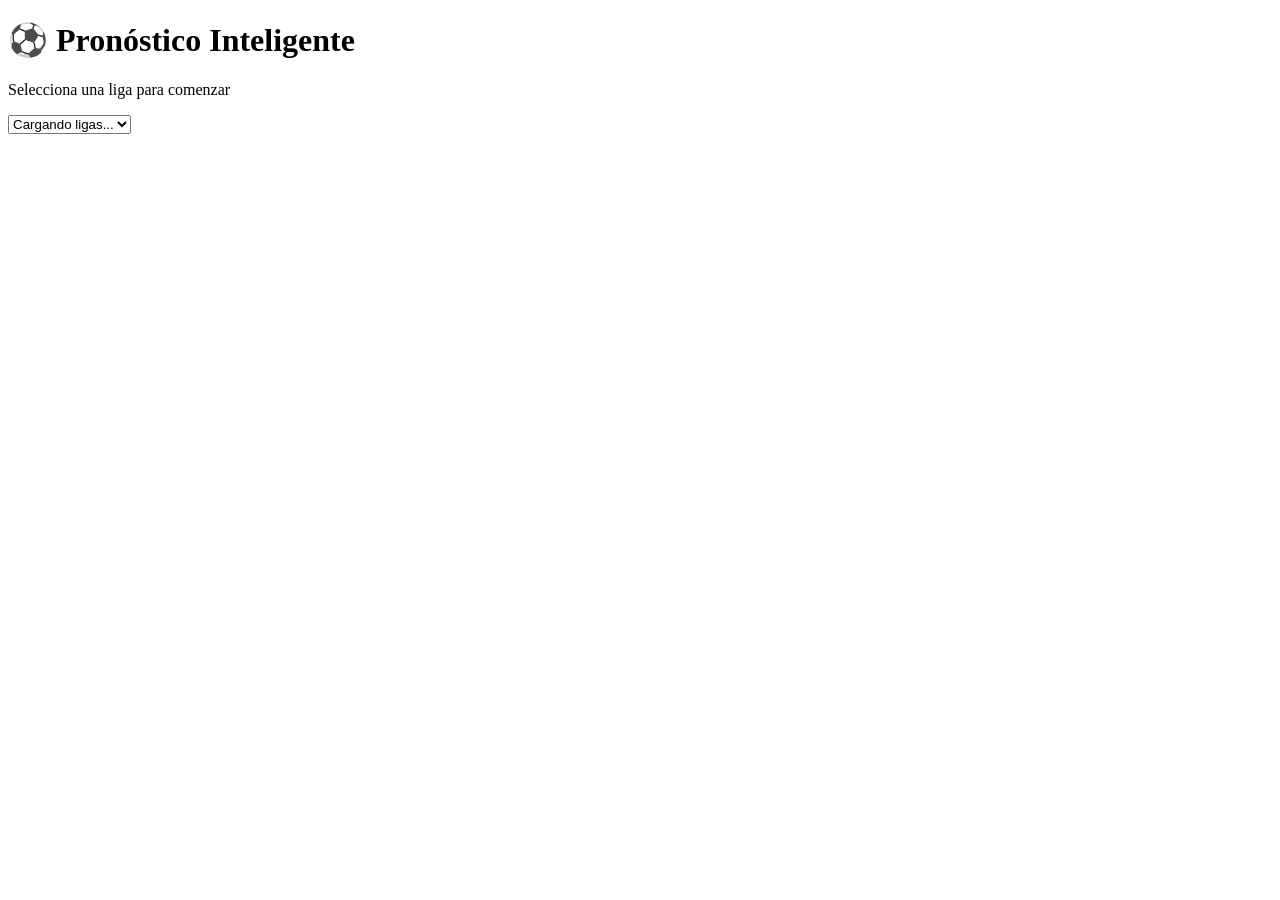
==== frontend/index.html @ 974a5517 "Primer commit" ====
<!DOCTYPE html>
<html lang="es">

<head>
    <meta charset="UTF-8">
    <meta name="viewport" content="width=device-width, initial-scale=1.0">
    <title>Predicción de Fútbol - Inteligencia Avanzada</title>
    <link rel="stylesheet" href="/static/styles.css">
    <link
        href="https://fonts.googleapis.com/css2?family=Inter:wght@400;600;700&family=Outfit:wght@400;600;800&display=swap"
        rel="stylesheet">
</head>

<body>
    <div class="bg-decoration">
        <div class="blob blob-1"></div>
        <div class="blob blob-2"></div>
    </div>
    <div class="container main-layout">
        <header>
            <h1>⚽ Pronóstico Inteligente</h1>
            <p id="app-subtitle">Selecciona una liga para comenzar</p>
        </header>

        <section class="league-picker-section">
            <div class="league-selection">
                <select id="league" onchange="loadMatches()">
                    <option value="" disabled selected>Cargando ligas...</option>
                </select>
            </div>
        </section>

        <!-- Match Grid Section -->
        <section id="matches-section" style="display: none;">
            <div class="section-header">
                <div class="league-info">
                    <img id="league-flag" src="" alt="" class="flag-icon" style="display: none;">
                    <h2 id="current-league-name">Nombre de la Liga</h2>
                </div>
                <div id="matchday-badge" class="matchday-badge">Jornada 0</div>
            </div>
            <div id="match-grid" class="match-grid">
                <!-- Se llenará dinámicamente -->
            </div>
        </section>

        <!-- Loading State -->
        <div id="grid-loader" class="loader-container" style="display: none;">
            <div class="spinner"></div>
            <p>Calculando probabilidades de la jornada...</p>
        </div>
    </div>

    <!-- Modal for Detailed Prediction -->
    <div id="prediction-modal" class="modal-overlay" style="display: none;">
        <div class="modal-content">
            <button class="close-modal" onclick="closeModal()">×</button>
            <div id="modal-body" class="modal-body-scroll">
                <!-- El contenido de result se moverá aquí -->
                <div id="result" class="result-area"></div>
            </div>
        </div>
    </div>
    <div id="toast-container" class="toast-container"></div>
    <script src="/static/app.js"></script>
</body>

</html>
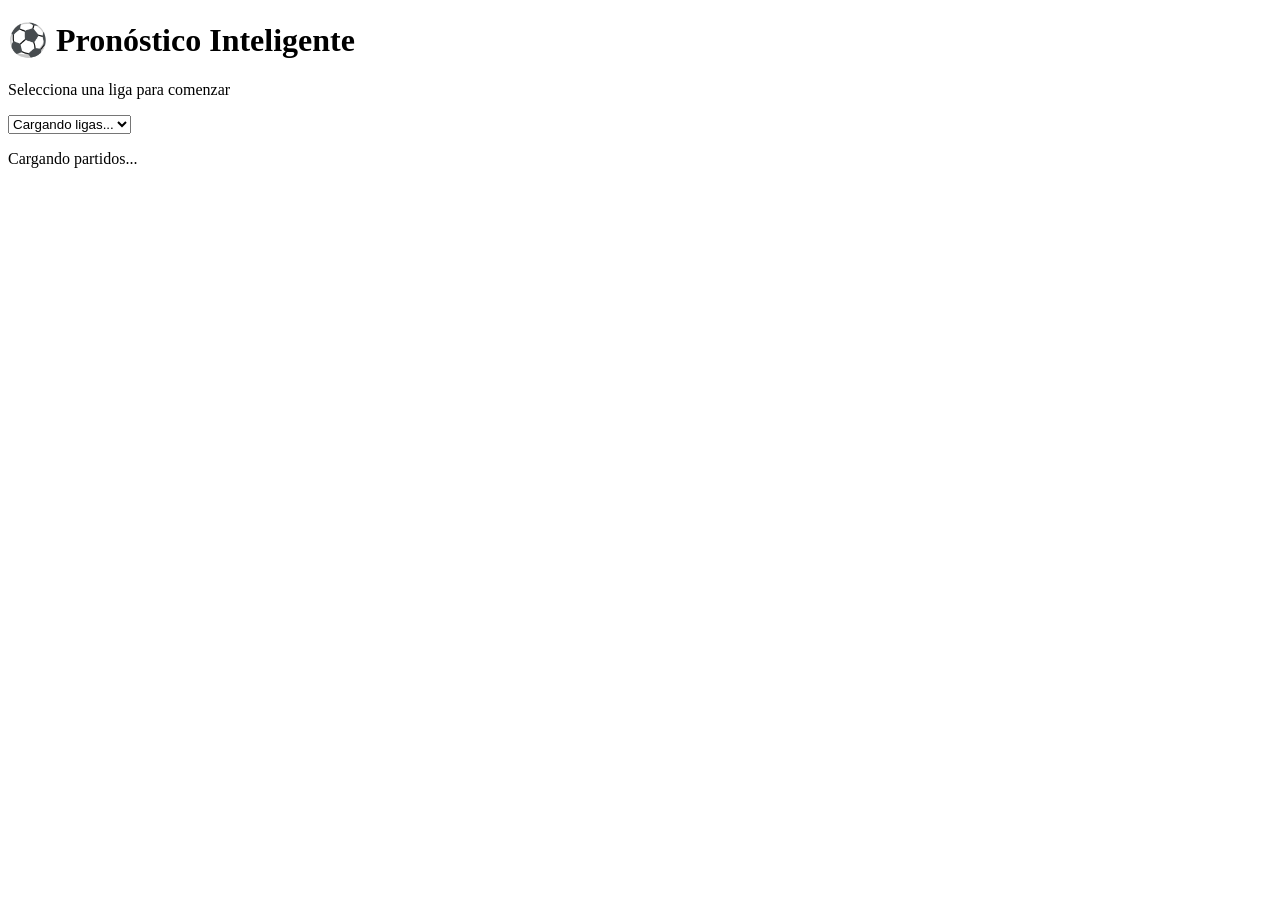
==== commit 2172042f: "actualizacion de bugs" ====
--- a/frontend/index.html
+++ b/frontend/index.html
@@ -1,16 +1,13 @@
 <!DOCTYPE html>
 <html lang="es">
-
 <head>
     <meta charset="UTF-8">
     <meta name="viewport" content="width=device-width, initial-scale=1.0">
-    <title>Predicción de Fútbol - Inteligencia Avanzada</title>
-    <link rel="stylesheet" href="/static/styles.css">
-    <link
-        href="https://fonts.googleapis.com/css2?family=Inter:wght@400;600;700&family=Outfit:wght@400;600;800&display=swap"
-        rel="stylesheet">
+    <title>Zkore - Predicciones de Fútbol con IA</title>
+    <meta name="description" content="Dashboard avanzado de predicciones de fútbol utilizando Inteligencia Artificial (XGBoost) y modelos Poisson. Análisis de probabilidades, xG y mercados en tiempo real.">
+    <link rel="stylesheet" href="/static/styles.css?v=2">
+    <link href="https://fonts.googleapis.com/css2?family=Inter:wght@400;600;700&family=Outfit:wght@400;600;800&display=swap" rel="stylesheet">
 </head>
-
 <body>
     <div class="bg-decoration">
         <div class="blob blob-1"></div>
@@ -24,13 +21,33 @@
 
         <section class="league-picker-section">
             <div class="league-selection">
-                <select id="league" onchange="loadMatches()">
+                <select id="league" onchange="onLeagueChange()">
                     <option value="" disabled selected>Cargando ligas...</option>
                 </select>
             </div>
         </section>
 
-        <!-- Match Grid Section -->
+        <div id="zkore-prediction-history" class="history-section" style="display: none;">
+            <div class="history-card" onclick="toggleHistoryDetails()">
+                <div class="history-content">
+                    <div class="chart-container">
+                        <svg viewBox="0 0 36 36" class="circular-chart">
+                            <path class="circle-bg" d="M18 2.0845 a 15.9155 15.9155 0 0 1 0 31.831 a 15.9155 15.9155 0 0 1 0 -31.831" />
+                            <path id="history-chart-hit" class="circle hit" stroke-dasharray="0, 100" d="M18 2.0845 a 15.9155 15.9155 0 0 1 0 31.831 a 15.9155 15.9155 0 0 1 0 -31.831" />
+                            <path id="history-chart-miss" class="circle miss" stroke-dasharray="0, 100" d="M18 2.0845 a 15.9155 15.9155 0 0 1 0 31.831 a 15.9155 15.9155 0 0 1 0 -31.831" />
+                            <text x="18" y="20.35" class="percentage" id="history-accuracy">0%</text>
+                        </svg>
+                    </div>
+                    <div class="history-info">
+                        <h3>Historial de Aciertos</h3>
+                        <p id="history-summary">Analizando últimos resultados...</p>
+                        <span class="click-info">Haz clic para ver detalles</span>
+                    </div>
+                </div>
+                <div id="history-details" class="history-details-list" style="display: none;"></div>
+            </div>
+        </div>
+
         <section id="matches-section" style="display: none;">
             <div class="section-header">
                 <div class="league-info">
@@ -39,30 +56,25 @@
                 </div>
                 <div id="matchday-badge" class="matchday-badge">Jornada 0</div>
             </div>
-            <div id="match-grid" class="match-grid">
-                <!-- Se llenará dinámicamente -->
-            </div>
+            <div id="match-grid" class="match-grid"></div>
         </section>
 
-        <!-- Loading State -->
-        <div id="grid-loader" class="loader-container" style="display: none;">
-            <div class="spinner"></div>
-            <p>Calculando probabilidades de la jornada...</p>
         </div>
     </div>
 
-    <!-- Modal for Detailed Prediction -->
     <div id="prediction-modal" class="modal-overlay" style="display: none;">
         <div class="modal-content">
             <button class="close-modal" onclick="closeModal()">×</button>
             <div id="modal-body" class="modal-body-scroll">
-                <!-- El contenido de result se moverá aquí -->
                 <div id="result" class="result-area"></div>
             </div>
         </div>
     </div>
+    <div id="grid-loader" class="loader-container loader-hidden">
+        <div class="spinner"></div>
+        <p>Cargando partidos...</p>
+    </div>
     <div id="toast-container" class="toast-container"></div>
-    <script src="/static/app.js"></script>
+    <script src="/static/app.js?v=2"></script>
 </body>
-
 </html>
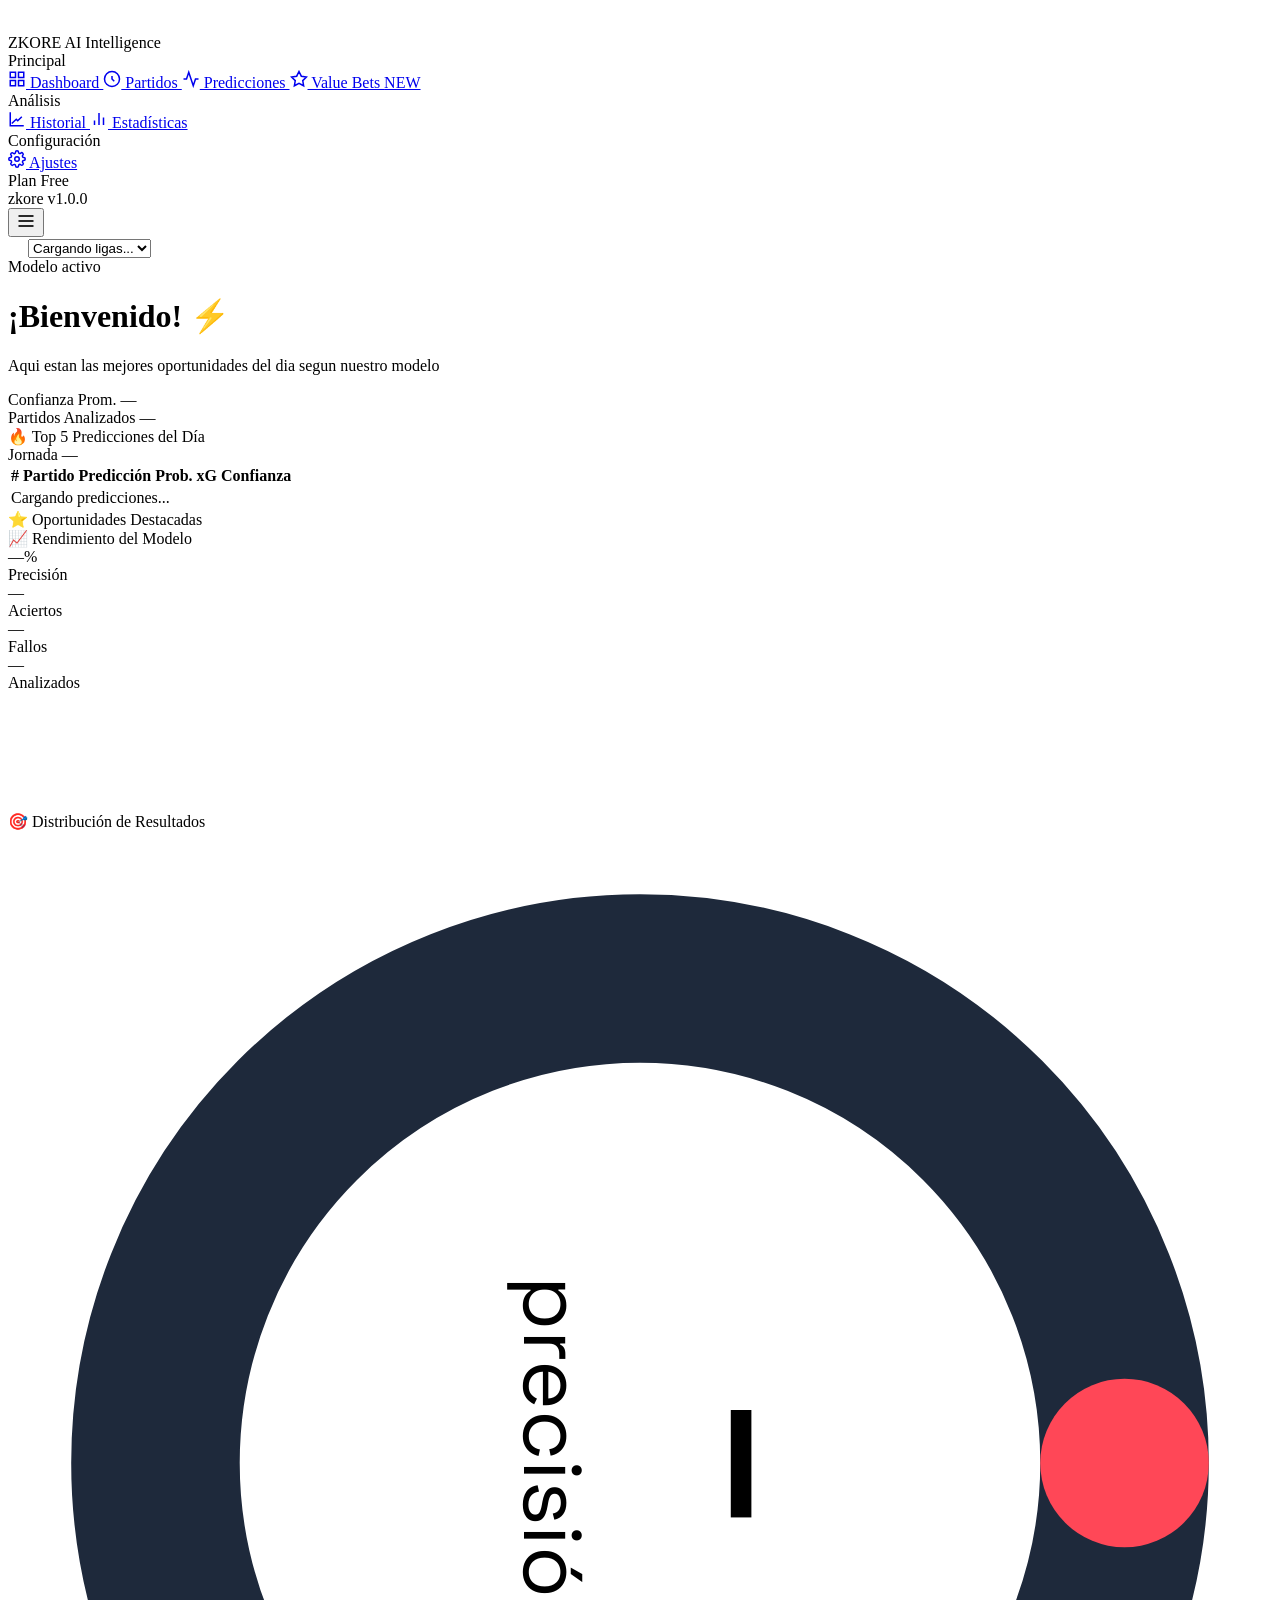
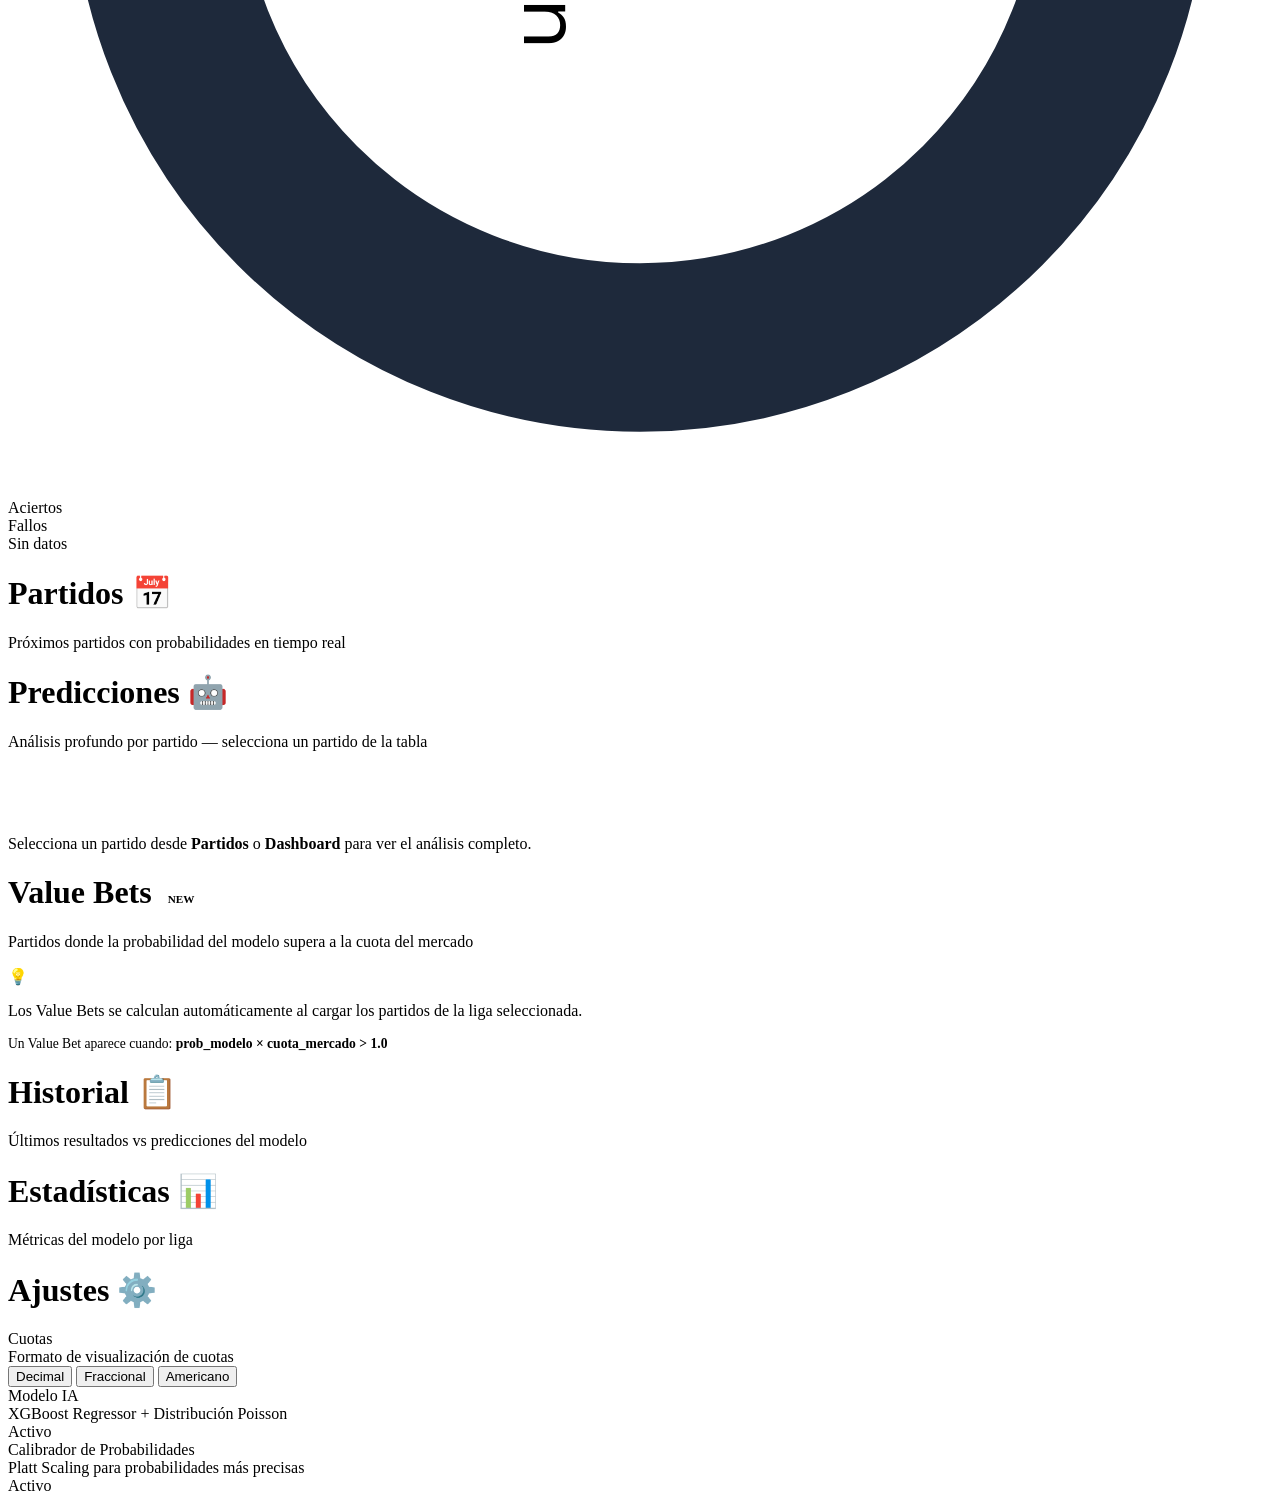
==== commit 5e67983e: "Zkore v3.0 Se cambia front, se implementa base de datos en supabase, se implemeta almacenamiento de " ====
--- a/frontend/index.html
+++ b/frontend/index.html
@@ -1,80 +1,419 @@
 <!DOCTYPE html>
 <html lang="es">
+
 <head>
     <meta charset="UTF-8">
     <meta name="viewport" content="width=device-width, initial-scale=1.0">
-    <title>Zkore - Predicciones de Fútbol con IA</title>
-    <meta name="description" content="Dashboard avanzado de predicciones de fútbol utilizando Inteligencia Artificial (XGBoost) y modelos Poisson. Análisis de probabilidades, xG y mercados en tiempo real.">
-    <link rel="stylesheet" href="/static/styles.css?v=2">
-    <link href="https://fonts.googleapis.com/css2?family=Inter:wght@400;600;700&family=Outfit:wght@400;600;800&display=swap" rel="stylesheet">
+    <title>Zkore — AI Football Intelligence</title>
+    <meta name="description"
+        content="Dashboard de predicciones de fútbol con IA. Value Bets, xG, probabilidades Poisson y mercados en tiempo real.">
+    <link rel="preconnect" href="https://fonts.googleapis.com">
+    <link rel="preconnect" href="https://fonts.gstatic.com" crossorigin>
+    <link
+        href="https://fonts.googleapis.com/css2?family=Space+Grotesk:wght@300;400;500;600;700&family=JetBrains+Mono:wght@400;500;700&display=swap"
+        rel="stylesheet">
+    <link rel="stylesheet" href="/static/styles.css">
 </head>
+
 <body>
-    <div class="bg-decoration">
-        <div class="blob blob-1"></div>
-        <div class="blob blob-2"></div>
+
+    <!-- ═══════════════ SIDEBAR ═══════════════ -->
+    <aside class="sidebar" id="sidebar">
+        <div class="sidebar-brand">
+            <div class="brand-icon">
+                <svg width="22" height="22" viewBox="0 0 24 24" fill="none">
+                    <path d="M12 2L2 7l10 5 10-5-10-5zM2 17l10 5 10-5M2 12l10 5 10-5" stroke="var(--accent)"
+                        stroke-width="2" stroke-linecap="round" stroke-linejoin="round" />
+                </svg>
+            </div>
+            <div class="brand-text">
+                <span class="brand-name">ZKORE</span>
+                <span class="brand-sub">AI Intelligence</span>
+            </div>
+        </div>
+
+        <nav class="sidebar-nav">
+            <div class="nav-section-label">Principal</div>
+            <a href="#" class="nav-item active" data-view="dashboard" onclick="switchView('dashboard', this)">
+                <svg width="18" height="18" viewBox="0 0 24 24" fill="none" stroke="currentColor" stroke-width="2">
+                    <rect x="3" y="3" width="7" height="7" />
+                    <rect x="14" y="3" width="7" height="7" />
+                    <rect x="3" y="14" width="7" height="7" />
+                    <rect x="14" y="14" width="7" height="7" />
+                </svg>
+                Dashboard
+            </a>
+            <a href="#" class="nav-item" data-view="partidos" onclick="switchView('partidos', this)">
+                <svg width="18" height="18" viewBox="0 0 24 24" fill="none" stroke="currentColor" stroke-width="2">
+                    <circle cx="12" cy="12" r="10" />
+                    <path d="M12 8v4l3 3" />
+                </svg>
+                Partidos
+            </a>
+            <a href="#" class="nav-item" data-view="predicciones" onclick="switchView('predicciones', this)">
+                <svg width="18" height="18" viewBox="0 0 24 24" fill="none" stroke="currentColor" stroke-width="2">
+                    <path d="M22 12h-4l-3 9L9 3l-3 9H2" />
+                </svg>
+                Predicciones
+            </a>
+            <a href="#" class="nav-item" data-view="valuebets" onclick="switchView('valuebets', this)">
+                <svg width="18" height="18" viewBox="0 0 24 24" fill="none" stroke="currentColor" stroke-width="2">
+                    <polygon
+                        points="12 2 15.09 8.26 22 9.27 17 14.14 18.18 21.02 12 17.77 5.82 21.02 7 14.14 2 9.27 8.91 8.26 12 2" />
+                </svg>
+                Value Bets
+                <span class="nav-badge">NEW</span>
+            </a>
+
+            <div class="nav-section-label">Análisis</div>
+            <a href="#" class="nav-item" data-view="historial" onclick="switchView('historial', this)">
+                <svg width="18" height="18" viewBox="0 0 24 24" fill="none" stroke="currentColor" stroke-width="2">
+                    <path d="M3 3v18h18" />
+                    <path d="M18.4 9l-5.4 5.4-2-2L5 18" />
+                </svg>
+                Historial
+            </a>
+            <a href="#" class="nav-item" data-view="estadisticas" onclick="switchView('estadisticas', this)">
+                <svg width="18" height="18" viewBox="0 0 24 24" fill="none" stroke="currentColor" stroke-width="2">
+                    <line x1="18" y1="20" x2="18" y2="10" />
+                    <line x1="12" y1="20" x2="12" y2="4" />
+                    <line x1="6" y1="20" x2="6" y2="14" />
+                </svg>
+                Estadísticas
+            </a>
+
+            <div class="nav-section-label">Configuración</div>
+            <a href="#" class="nav-item" data-view="ajustes" onclick="switchView('ajustes', this)">
+                <svg width="18" height="18" viewBox="0 0 24 24" fill="none" stroke="currentColor" stroke-width="2">
+                    <circle cx="12" cy="12" r="3" />
+                    <path
+                        d="M19.4 15a1.65 1.65 0 0 0 .33 1.82l.06.06a2 2 0 0 1-2.83 2.83l-.06-.06a1.65 1.65 0 0 0-1.82-.33 1.65 1.65 0 0 0-1 1.51V21a2 2 0 0 1-4 0v-.09A1.65 1.65 0 0 0 9 19.4a1.65 1.65 0 0 0-1.82.33l-.06.06a2 2 0 0 1-2.83-2.83l.06-.06A1.65 1.65 0 0 0 4.68 15a1.65 1.65 0 0 0-1.51-1H3a2 2 0 0 1 0-4h.09A1.65 1.65 0 0 0 4.6 9a1.65 1.65 0 0 0-.33-1.82l-.06-.06a2 2 0 0 1 2.83-2.83l.06.06A1.65 1.65 0 0 0 9 4.68a1.65 1.65 0 0 0 1-1.51V3a2 2 0 0 1 4 0v.09a1.65 1.65 0 0 0 1 1.51 1.65 1.65 0 0 0 1.82-.33l.06-.06a2 2 0 0 1 2.83 2.83l-.06.06A1.65 1.65 0 0 0 19.4 9a1.65 1.65 0 0 0 1.51 1H21a2 2 0 0 1 0 4h-.09a1.65 1.65 0 0 0-1.51 1z" />
+                </svg>
+                Ajustes
+            </a>
+        </nav>
+
+        <div class="sidebar-footer">
+            <div class="plan-badge">
+                <div class="plan-dot"></div>
+                <div>
+                    <div class="plan-name">Plan Free</div>
+                    <div class="plan-sub">zkore v1.0.0</div>
+                </div>
+            </div>
+        </div>
+    </aside>
+
+    <!-- ═══════════════ MAIN CONTENT ═══════════════ -->
+    <main class="main-content" id="mainContent">
+
+        <!-- TOP BAR -->
+        <header class="topbar">
+            <div class="topbar-left">
+                <button class="sidebar-toggle" onclick="toggleSidebar()">
+                    <svg width="20" height="20" viewBox="0 0 24 24" fill="none" stroke="currentColor" stroke-width="2">
+                        <line x1="3" y1="12" x2="21" y2="12" />
+                        <line x1="3" y1="6" x2="21" y2="6" />
+                        <line x1="3" y1="18" x2="21" y2="18" />
+                    </svg>
+                </button>
+                <div class="league-selector-wrap">
+                    <svg width="16" height="16" viewBox="0 0 24 24" fill="none" stroke="var(--text-muted)"
+                        stroke-width="2">
+                        <path d="M21 10c0 7-9 13-9 13s-9-6-9-13a9 9 0 0 1 18 0z" />
+                        <circle cx="12" cy="10" r="3" />
+                    </svg>
+                    <select id="leagueSelect" class="league-select" onchange="onLeagueChange()">
+                        <option value="" disabled selected>Cargando ligas...</option>
+                    </select>
+                </div>
+            </div>
+            <div class="topbar-right">
+                <div class="topbar-date" id="topbarDate"></div>
+                <div class="topbar-model-status" id="modelStatus">
+                    <span class="status-dot status-ok"></span>
+                    <span>Modelo activo</span>
+                </div>
+            </div>
+        </header>
+
+        <!-- ─── VIEW: DASHBOARD ─── -->
+        <div class="view active" id="view-dashboard">
+
+            <div class="page-header">
+                <div>
+                    <h1 class="page-title">¡Bienvenido! <span class="page-title-accent">⚡</span></h1>
+                    <p class="page-sub">Aqui estan las mejores oportunidades del dia segun nuestro modelo</p>
+                </div>
+                <div class="header-kpis" id="headerKpis">
+                    <div class="kpi-chip">
+                        <span class="kpi-label">Confianza Prom.</span>
+                        <span class="kpi-value" id="kpiConfidence">—</span>
+                    </div>
+                    <div class="kpi-chip kpi-accent">
+                        <span class="kpi-label">Partidos Analizados</span>
+                        <span class="kpi-value" id="kpiMatches">—</span>
+                    </div>
+                </div>
+            </div>
+
+            <!-- Stat cards row -->
+            <div class="stat-cards" id="statCards">
+                <div class="stat-card skeleton-card">
+                    <div class="skeleton-line w60"></div>
+                    <div class="skeleton-line w40 mt8"></div>
+                </div>
+                <div class="stat-card skeleton-card">
+                    <div class="skeleton-line w60"></div>
+                    <div class="skeleton-line w40 mt8"></div>
+                </div>
+                <div class="stat-card skeleton-card">
+                    <div class="skeleton-line w60"></div>
+                    <div class="skeleton-line w40 mt8"></div>
+                </div>
+                <div class="stat-card skeleton-card">
+                    <div class="skeleton-line w60"></div>
+                    <div class="skeleton-line w40 mt8"></div>
+                </div>
+            </div>
+
+            <!-- Main grid: Value Bets table + Highlights -->
+            <div class="dashboard-grid">
+                <div class="panel panel-wide">
+                    <div class="panel-header">
+                        <div class="panel-title">
+                            <span class="panel-icon">🔥</span>
+                            Top 5 Predicciones del Día
+                        </div>
+                        <div class="panel-header-right">
+                            <span class="matchday-tag" id="matchdayTag">Jornada —</span>
+                        </div>
+                    </div>
+                    <div class="predictions-table-wrap">
+                        <table class="predictions-table" id="predictionsTable">
+                            <thead>
+                                <tr>
+                                    <th>#</th>
+                                    <th>Partido</th>
+                                    <th>Predicción</th>
+                                    <th>Prob.</th>
+                                    <th>xG</th>
+                                    <th>Confianza</th>
+                                    <th></th>
+                                </tr>
+                            </thead>
+                            <tbody id="predictionsBody">
+                                <tr>
+                                    <td colspan="6" class="table-loading">
+                                        <div class="table-spinner"></div> Cargando predicciones...
+                                    </td>
+                                </tr>
+                            </tbody>
+                        </table>
+                    </div>
+                    <div class="panel-footer" id="trainingBannerDash" style="display:none">
+                        <div class="training-inline">
+                            <div class="training-dot-anim"></div>
+                            <span id="trainingMsg">Entrenando modelo IA...</span>
+                        </div>
+                    </div>
+                </div>
+
+                <div class="panel panel-highlights">
+                    <div class="panel-header">
+                        <div class="panel-title"><span class="panel-icon">⭐</span> Oportunidades Destacadas</div>
+                    </div>
+                    <div id="highlightsList">
+                        <div class="skeleton-highlight"></div>
+                        <div class="skeleton-highlight"></div>
+                        <div class="skeleton-highlight"></div>
+                    </div>
+                </div>
+            </div>
+
+            <!-- Bottom grid: history chart + league accuracy -->
+            <div class="bottom-grid">
+                <div class="panel panel-history">
+                    <div class="panel-header">
+                        <div class="panel-title"><span class="panel-icon">📈</span> Rendimiento del Modelo</div>
+                    </div>
+                    <div class="history-stats-row" id="historyStatsRow">
+                        <div class="hstat">
+                            <div class="hstat-value" id="hstatAccuracy">—%</div>
+                            <div class="hstat-label">Precisión</div>
+                        </div>
+                        <div class="hstat">
+                            <div class="hstat-value hstat-green" id="hstatHits">—</div>
+                            <div class="hstat-label">Aciertos</div>
+                        </div>
+                        <div class="hstat">
+                            <div class="hstat-value hstat-red" id="hstatMisses">—</div>
+                            <div class="hstat-label">Fallos</div>
+                        </div>
+                        <div class="hstat">
+                            <div class="hstat-value" id="hstatTotal">—</div>
+                            <div class="hstat-label">Analizados</div>
+                        </div>
+                    </div>
+                    <div class="history-bars" id="historyBars">
+                        <div class="skeleton-line w100 mt8" style="height:120px;border-radius:12px"></div>
+                    </div>
+                </div>
+
+                <div class="panel panel-donut">
+                    <div class="panel-header">
+                        <div class="panel-title"><span class="panel-icon">🎯</span> Distribución de Resultados</div>
+                    </div>
+                    <div class="donut-wrap">
+                        <svg viewBox="0 0 120 120" class="donut-svg" id="donutSvg">
+                            <circle cx="60" cy="60" r="46" fill="none" stroke="#1e293b" stroke-width="16" />
+                            <circle id="donutHits" cx="60" cy="60" r="46" fill="none" stroke="var(--accent)"
+                                stroke-width="16" stroke-dasharray="0 289" stroke-dashoffset="72" stroke-linecap="round"
+                                style="transition: stroke-dasharray 1.2s cubic-bezier(.4,0,.2,1)" />
+                            <circle id="donutMisses" cx="60" cy="60" r="46" fill="none" stroke="#ff4757"
+                                stroke-width="16" stroke-dasharray="0 289" stroke-linecap="round"
+                                style="transition: stroke-dasharray 1.2s cubic-bezier(.4,0,.2,1) 0.2s" />
+                            <!-- rotate text back 90deg to counteract the SVG rotation -->
+                            <g transform="rotate(90 60 60)">
+                                <text x="60" y="56" text-anchor="middle" fill="var(--text-primary)" font-size="17"
+                                    font-weight="700" font-family="JetBrains Mono" id="donutCenterVal">—</text>
+                                <text x="60" y="71" text-anchor="middle" fill="var(--text-muted)" font-size="8"
+                                    font-family="Space Grotesk">precisión</text>
+                            </g>
+                        </svg>
+                        <div class="donut-legend">
+                            <div class="legend-item"><span class="legend-dot"
+                                    style="background:var(--accent)"></span>Aciertos</div>
+                            <div class="legend-item"><span class="legend-dot" style="background:#ff4757"></span>Fallos
+                            </div>
+                            <div class="legend-item"><span class="legend-dot" style="background:#475569"></span>Sin
+                                datos</div>
+                        </div>
+                    </div>
+                </div>
+            </div>
+        </div>
+
+        <!-- ─── VIEW: PARTIDOS ─── -->
+        <div class="view" id="view-partidos">
+            <div class="page-header">
+                <div>
+                    <h1 class="page-title">Partidos <span class="page-title-accent">📅</span></h1>
+                    <p class="page-sub">Próximos partidos con probabilidades en tiempo real</p>
+                </div>
+            </div>
+            <div class="match-grid-full" id="matchGridFull"></div>
+        </div>
+
+        <!-- ─── VIEW: PREDICCIONES ─── -->
+        <div class="view" id="view-predicciones">
+            <div class="page-header">
+                <div>
+                    <h1 class="page-title">Predicciones <span class="page-title-accent">🤖</span></h1>
+                    <p class="page-sub">Análisis profundo por partido — selecciona un partido de la tabla</p>
+                </div>
+            </div>
+            <div id="predDetailArea" class="pred-detail-placeholder">
+                <svg width="48" height="48" viewBox="0 0 24 24" fill="none" stroke="var(--text-muted)"
+                    stroke-width="1.5">
+                    <path d="M22 12h-4l-3 9L9 3l-3 9H2" />
+                </svg>
+                <p>Selecciona un partido desde <strong>Partidos</strong> o <strong>Dashboard</strong> para ver el
+                    análisis completo.</p>
+            </div>
+        </div>
+
+        <!-- ─── VIEW: VALUE BETS ─── -->
+        <div class="view" id="view-valuebets">
+            <div class="page-header">
+                <div>
+                    <h1 class="page-title">Value Bets <span class="nav-badge"
+                            style="font-size:0.7rem;padding:3px 8px">NEW</span></h1>
+                    <p class="page-sub">Partidos donde la probabilidad del modelo supera a la cuota del mercado</p>
+                </div>
+            </div>
+            <div id="valueBetsContent">
+                <div class="vb-empty">
+                    <div class="vb-icon">💡</div>
+                    <p>Los Value Bets se calculan automáticamente al cargar los partidos de la liga seleccionada.</p>
+                    <p class="text-muted" style="font-size:0.85rem;margin-top:0.5rem">Un Value Bet aparece cuando:
+                        <strong>prob_modelo × cuota_mercado > 1.0</strong></p>
+                </div>
+            </div>
+        </div>
+
+        <!-- ─── VIEW: HISTORIAL ─── -->
+        <div class="view" id="view-historial">
+            <div class="page-header">
+                <div>
+                    <h1 class="page-title">Historial <span class="page-title-accent">📋</span></h1>
+                    <p class="page-sub">Últimos resultados vs predicciones del modelo</p>
+                </div>
+            </div>
+            <div id="historialContent" class="historial-list"></div>
+        </div>
+
+        <!-- ─── VIEW: ESTADÍSTICAS ─── -->
+        <div class="view" id="view-estadisticas">
+            <div class="page-header">
+                <div>
+                    <h1 class="page-title">Estadísticas <span class="page-title-accent">📊</span></h1>
+                    <p class="page-sub">Métricas del modelo por liga</p>
+                </div>
+            </div>
+            <div id="statsContent"></div>
+        </div>
+
+        <!-- ─── VIEW: AJUSTES ─── -->
+        <div class="view" id="view-ajustes">
+            <div class="page-header">
+                <div>
+                    <h1 class="page-title">Ajustes <span class="page-title-accent">⚙️</span></h1>
+                </div>
+            </div>
+            <div class="settings-panel">
+                <div class="settings-row">
+                    <div>
+                        <div class="settings-label">Cuotas</div>
+                        <div class="settings-sub">Formato de visualización de cuotas</div>
+                    </div>
+                    <div class="toggle-group">
+                        <button class="toggle-btn active">Decimal</button>
+                        <button class="toggle-btn">Fraccional</button>
+                        <button class="toggle-btn">Americano</button>
+                    </div>
+                </div>
+                <div class="settings-row">
+                    <div>
+                        <div class="settings-label">Modelo IA</div>
+                        <div class="settings-sub">XGBoost Regressor + Distribución Poisson</div>
+                    </div>
+                    <span class="badge-active">Activo</span>
+                </div>
+                <div class="settings-row">
+                    <div>
+                        <div class="settings-label">Calibrador de Probabilidades</div>
+                        <div class="settings-sub">Platt Scaling para probabilidades más precisas</div>
+                    </div>
+                    <span class="badge-active">Activo</span>
+                </div>
+            </div>
+        </div>
+
+    </main>
+
+    <!-- ═══════════════ PREDICTION MODAL ═══════════════ -->
+    <div class="modal-overlay" id="predModal" style="display:none" onclick="closeModal(event)">
+        <div class="modal-box" id="predModalBox">
+            <button class="modal-close" onclick="closePredModal()">×</button>
+            <div id="predModalBody"></div>
+        </div>
     </div>
-    <div class="container main-layout">
-        <header>
-            <h1>⚽ Pronóstico Inteligente</h1>
-            <p id="app-subtitle">Selecciona una liga para comenzar</p>
-        </header>
-
-        <section class="league-picker-section">
-            <div class="league-selection">
-                <select id="league" onchange="onLeagueChange()">
-                    <option value="" disabled selected>Cargando ligas...</option>
-                </select>
-            </div>
-        </section>
-
-        <div id="zkore-prediction-history" class="history-section" style="display: none;">
-            <div class="history-card" onclick="toggleHistoryDetails()">
-                <div class="history-content">
-                    <div class="chart-container">
-                        <svg viewBox="0 0 36 36" class="circular-chart">
-                            <path class="circle-bg" d="M18 2.0845 a 15.9155 15.9155 0 0 1 0 31.831 a 15.9155 15.9155 0 0 1 0 -31.831" />
-                            <path id="history-chart-hit" class="circle hit" stroke-dasharray="0, 100" d="M18 2.0845 a 15.9155 15.9155 0 0 1 0 31.831 a 15.9155 15.9155 0 0 1 0 -31.831" />
-                            <path id="history-chart-miss" class="circle miss" stroke-dasharray="0, 100" d="M18 2.0845 a 15.9155 15.9155 0 0 1 0 31.831 a 15.9155 15.9155 0 0 1 0 -31.831" />
-                            <text x="18" y="20.35" class="percentage" id="history-accuracy">0%</text>
-                        </svg>
-                    </div>
-                    <div class="history-info">
-                        <h3>Historial de Aciertos</h3>
-                        <p id="history-summary">Analizando últimos resultados...</p>
-                        <span class="click-info">Haz clic para ver detalles</span>
-                    </div>
-                </div>
-                <div id="history-details" class="history-details-list" style="display: none;"></div>
-            </div>
-        </div>
-
-        <section id="matches-section" style="display: none;">
-            <div class="section-header">
-                <div class="league-info">
-                    <img id="league-flag" src="" alt="" class="flag-icon" style="display: none;">
-                    <h2 id="current-league-name">Nombre de la Liga</h2>
-                </div>
-                <div id="matchday-badge" class="matchday-badge">Jornada 0</div>
-            </div>
-            <div id="match-grid" class="match-grid"></div>
-        </section>
-
-        </div>
-    </div>
-
-    <div id="prediction-modal" class="modal-overlay" style="display: none;">
-        <div class="modal-content">
-            <button class="close-modal" onclick="closeModal()">×</button>
-            <div id="modal-body" class="modal-body-scroll">
-                <div id="result" class="result-area"></div>
-            </div>
-        </div>
-    </div>
-    <div id="grid-loader" class="loader-container loader-hidden">
-        <div class="spinner"></div>
-        <p>Cargando partidos...</p>
-    </div>
-    <div id="toast-container" class="toast-container"></div>
-    <script src="/static/app.js?v=2"></script>
+
+    <!-- Toast -->
+    <div id="toastContainer" class="toast-container"></div>
+
+    <script src="/static/app.js"></script>
 </body>
+
 </html>
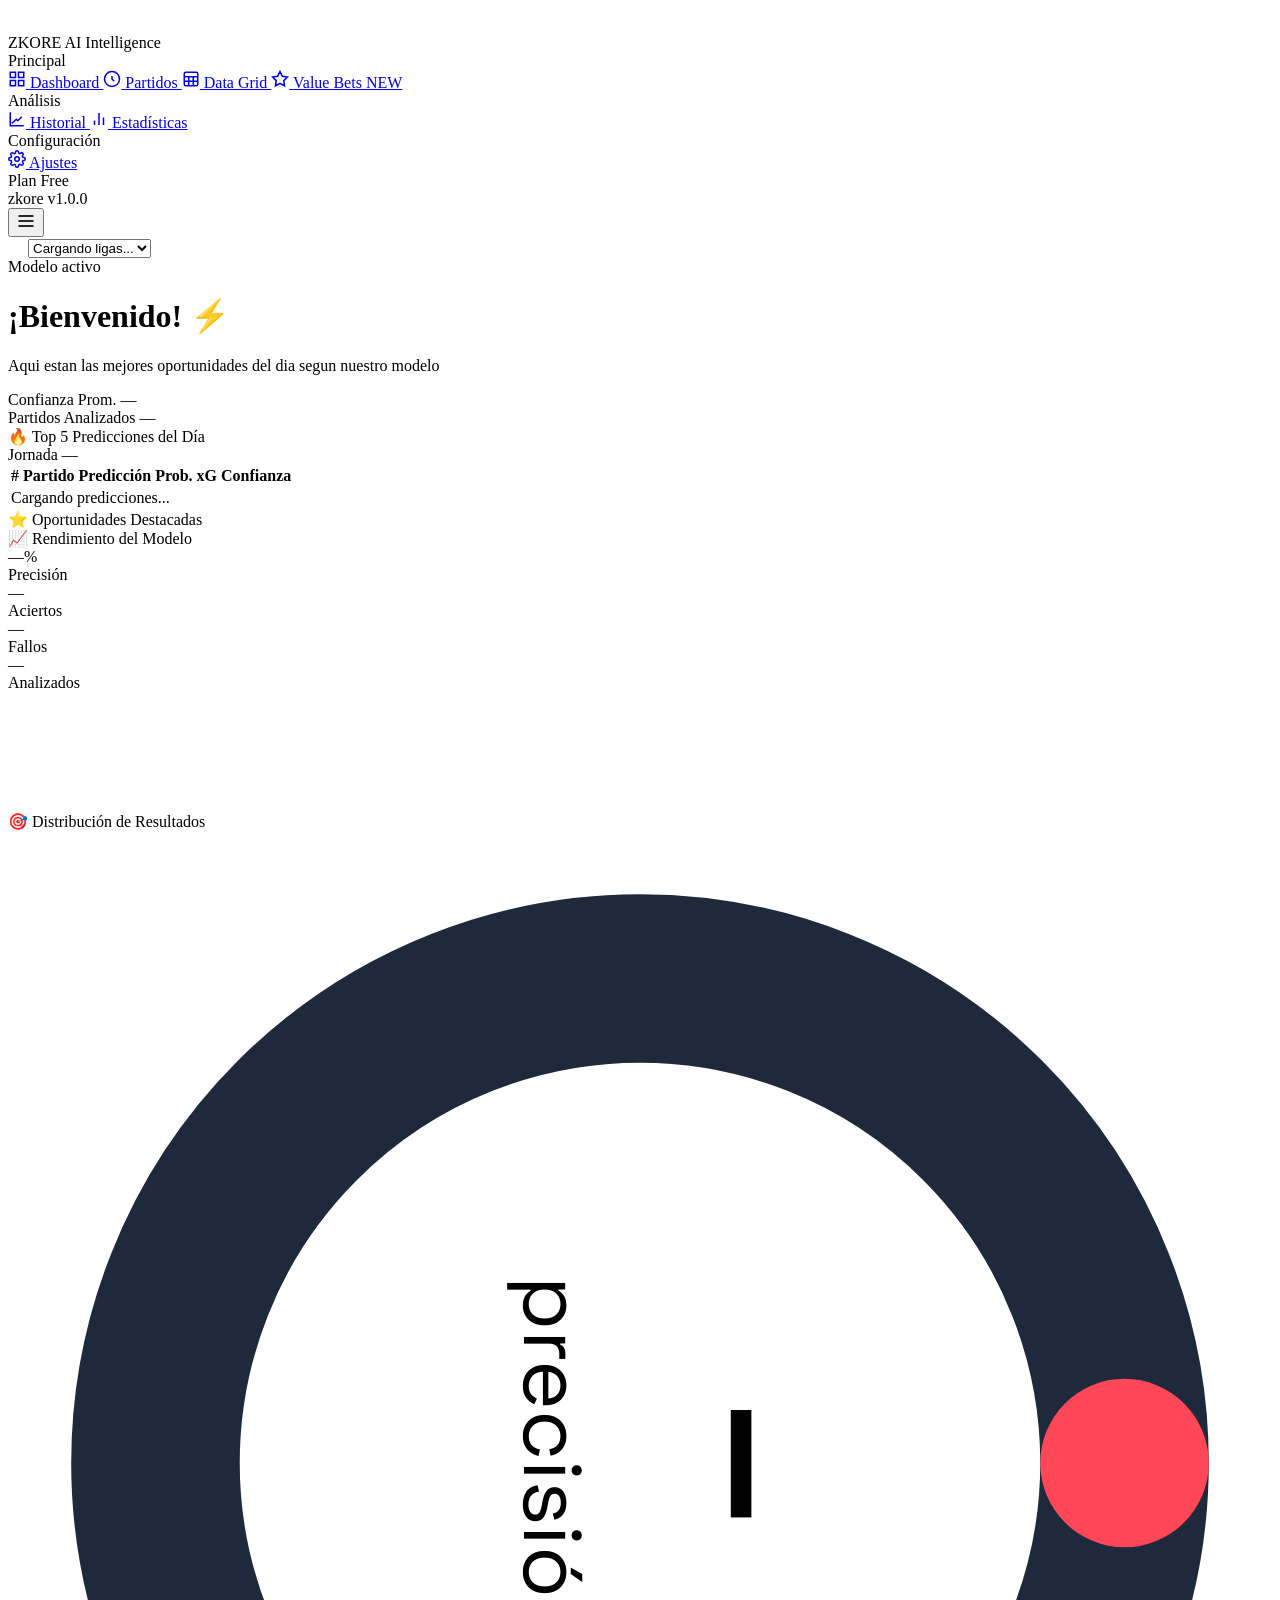
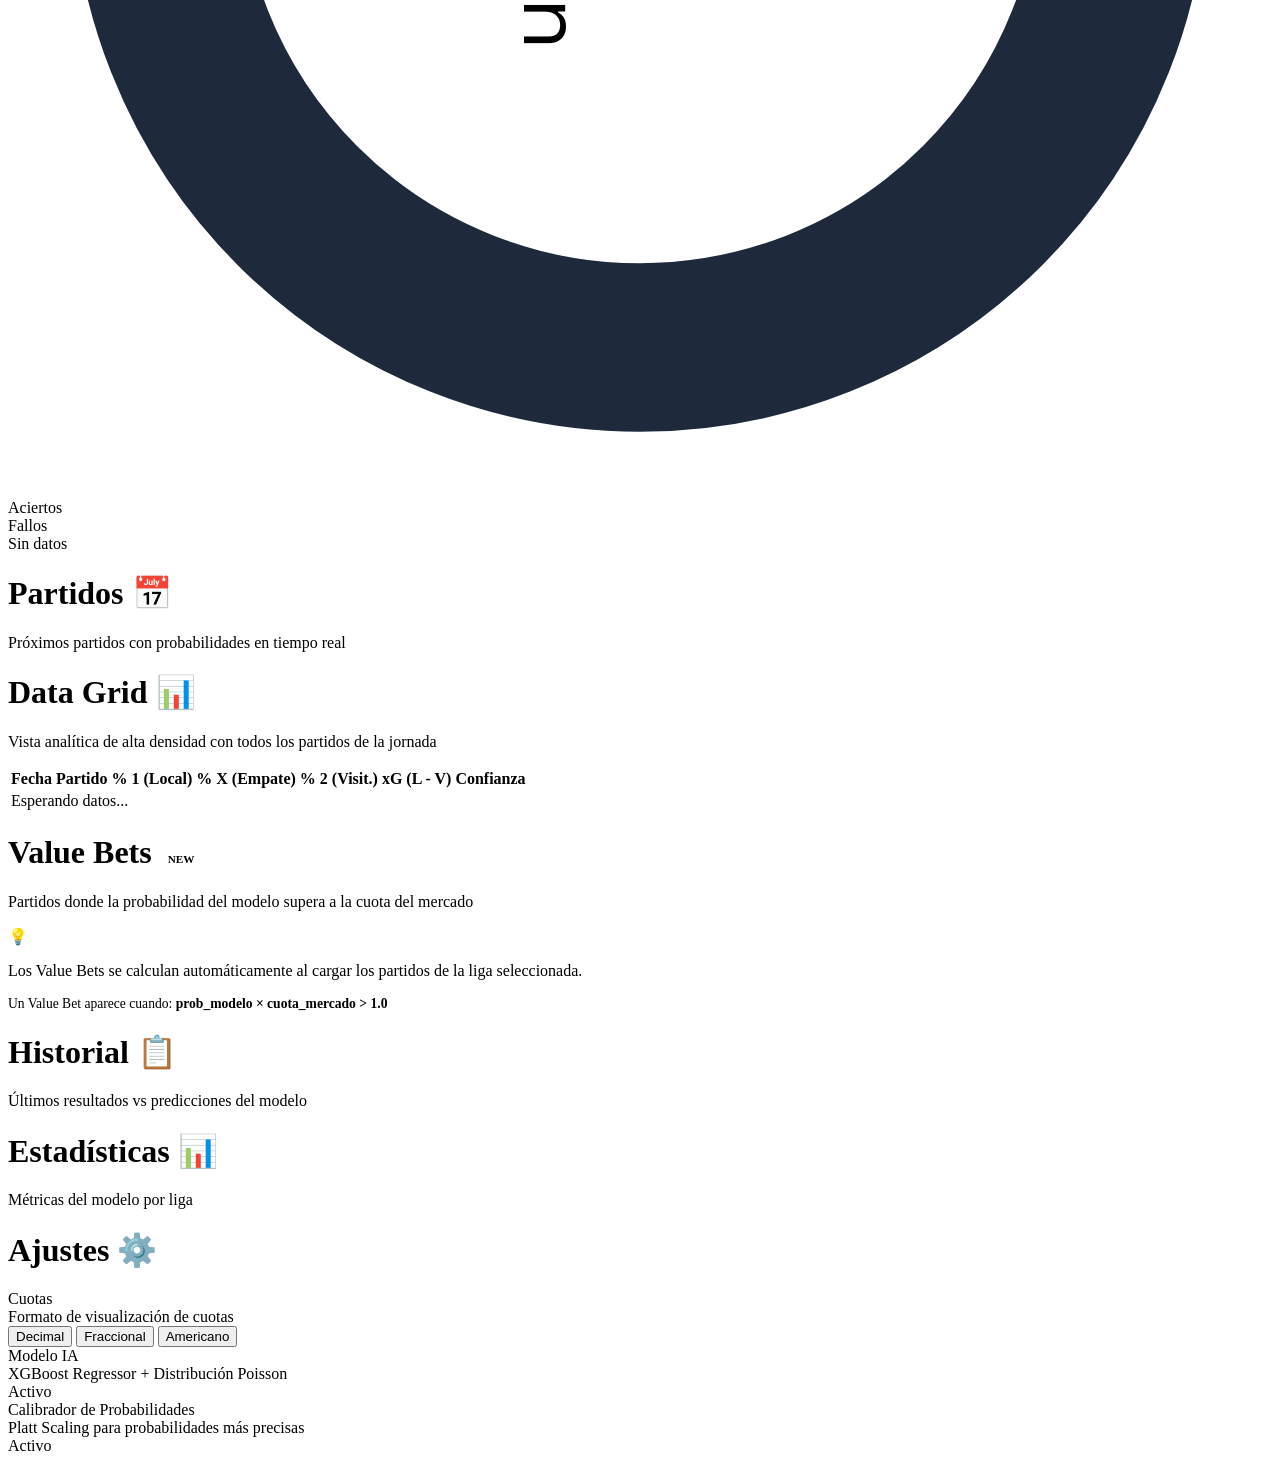
==== commit ef68119e: "Corrigiendo bugs, relizando mejoras a los modelos y values bets. se corrigen bugs encontrados, reali" ====
--- a/frontend/index.html
+++ b/frontend/index.html
@@ -52,9 +52,13 @@
             </a>
             <a href="#" class="nav-item" data-view="predicciones" onclick="switchView('predicciones', this)">
                 <svg width="18" height="18" viewBox="0 0 24 24" fill="none" stroke="currentColor" stroke-width="2">
-                    <path d="M22 12h-4l-3 9L9 3l-3 9H2" />
-                </svg>
-                Predicciones
+                    <rect x="3" y="3" width="18" height="18" rx="2" ry="2" />
+                    <line x1="3" y1="9" x2="21" y2="9" />
+                    <line x1="3" y1="15" x2="21" y2="15" />
+                    <line x1="9" y1="9" x2="9" y2="21" />
+                    <line x1="15" y1="9" x2="15" y2="21" />
+                </svg>
+                Data Grid
             </a>
             <a href="#" class="nav-item" data-view="valuebets" onclick="switchView('valuebets', this)">
                 <svg width="18" height="18" viewBox="0 0 24 24" fill="none" stroke="currentColor" stroke-width="2">
@@ -305,21 +309,38 @@
             <div class="match-grid-full" id="matchGridFull"></div>
         </div>
 
-        <!-- ─── VIEW: PREDICCIONES ─── -->
+        <!-- ─── VIEW: PREDICCIONES (DATA GRID) ─── -->
         <div class="view" id="view-predicciones">
             <div class="page-header">
                 <div>
-                    <h1 class="page-title">Predicciones <span class="page-title-accent">🤖</span></h1>
-                    <p class="page-sub">Análisis profundo por partido — selecciona un partido de la tabla</p>
-                </div>
-            </div>
-            <div id="predDetailArea" class="pred-detail-placeholder">
-                <svg width="48" height="48" viewBox="0 0 24 24" fill="none" stroke="var(--text-muted)"
-                    stroke-width="1.5">
-                    <path d="M22 12h-4l-3 9L9 3l-3 9H2" />
-                </svg>
-                <p>Selecciona un partido desde <strong>Partidos</strong> o <strong>Dashboard</strong> para ver el
-                    análisis completo.</p>
+                    <h1 class="page-title">Data Grid <span class="page-title-accent">📊</span></h1>
+                    <p class="page-sub">Vista analítica de alta densidad con todos los partidos de la jornada</p>
+                </div>
+            </div>
+            <div class="panel panel-wide">
+                <div class="predictions-table-wrap">
+                    <table class="predictions-table" id="allPredictionsTable">
+                        <thead>
+                            <tr>
+                                <th>Fecha</th>
+                                <th>Partido</th>
+                                <th>% 1 (Local)</th>
+                                <th>% X (Empate)</th>
+                                <th>% 2 (Visit.)</th>
+                                <th>xG (L - V)</th>
+                                <th>Confianza</th>
+                                <th></th>
+                            </tr>
+                        </thead>
+                        <tbody id="allPredictionsBody">
+                            <tr>
+                                <td colspan="8" class="table-loading">
+                                    <div class="table-spinner"></div> Esperando datos...
+                                </td>
+                            </tr>
+                        </tbody>
+                    </table>
+                </div>
             </div>
         </div>
 
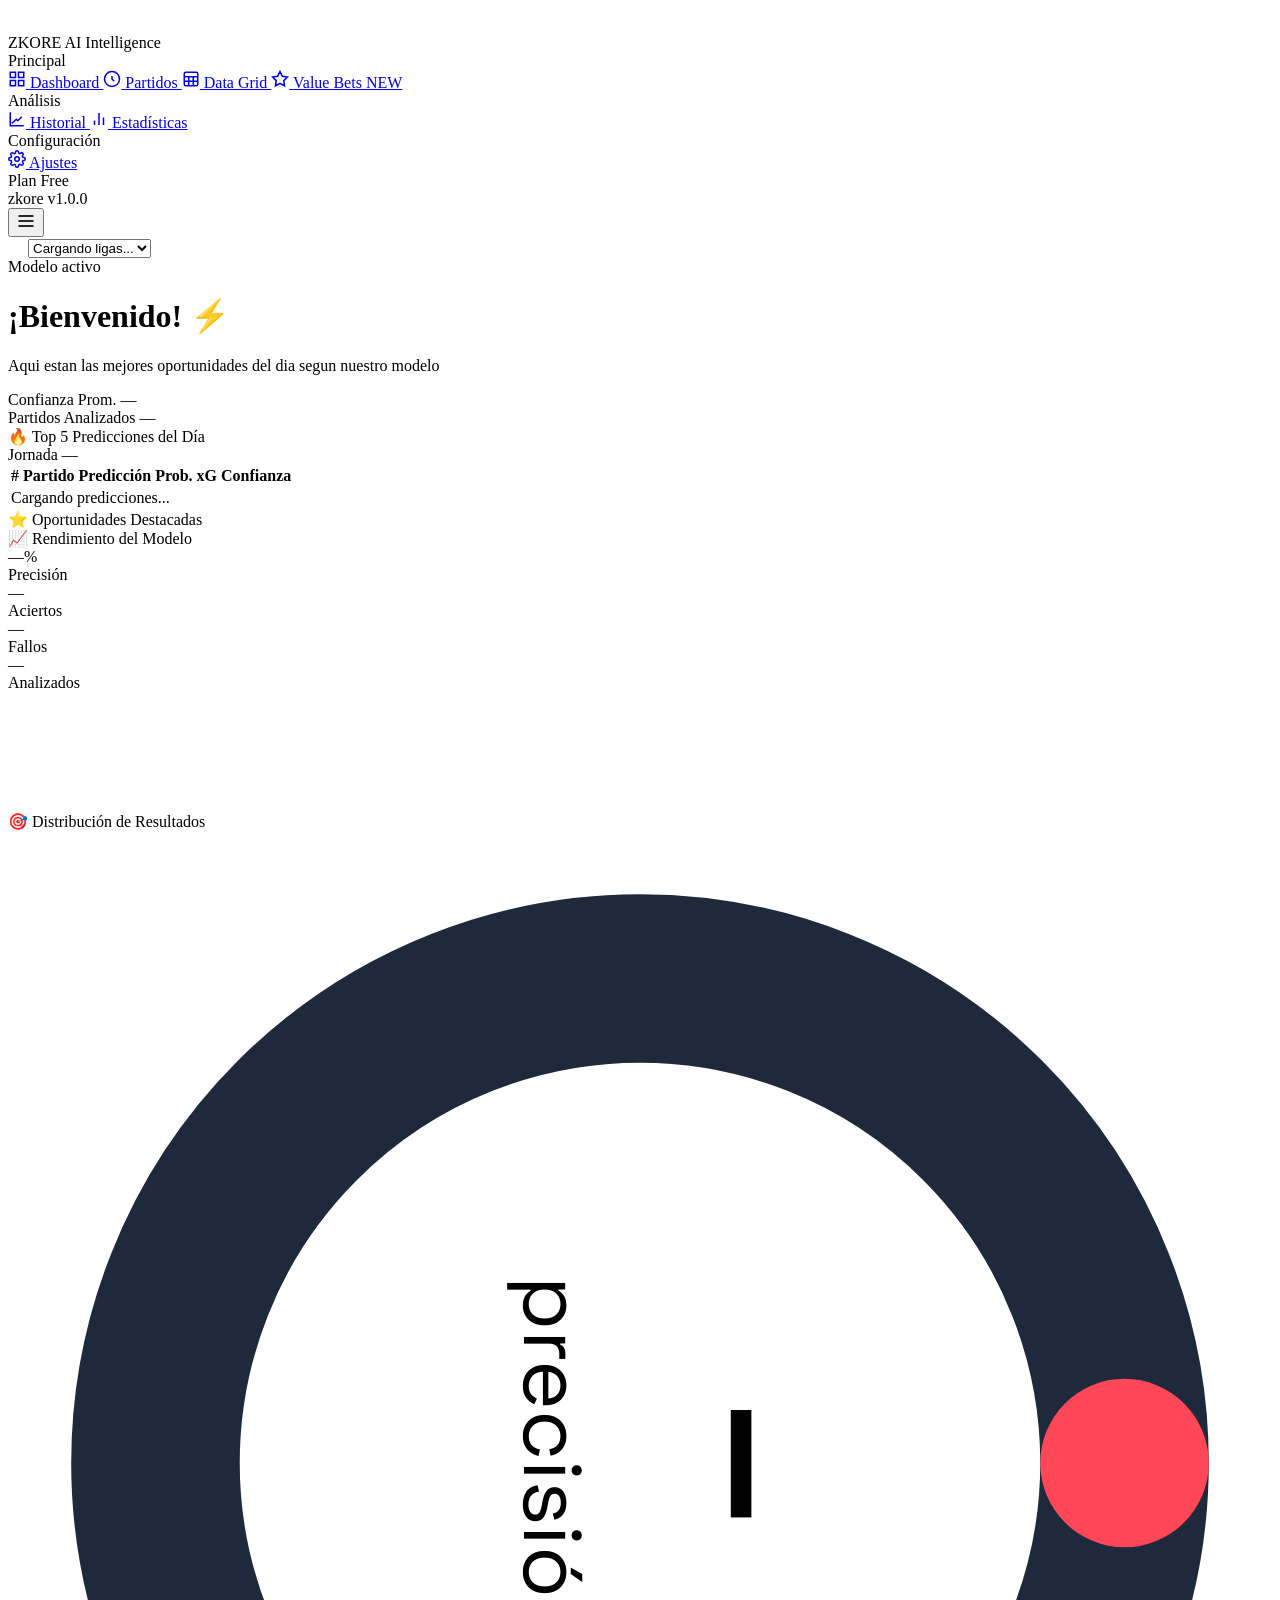
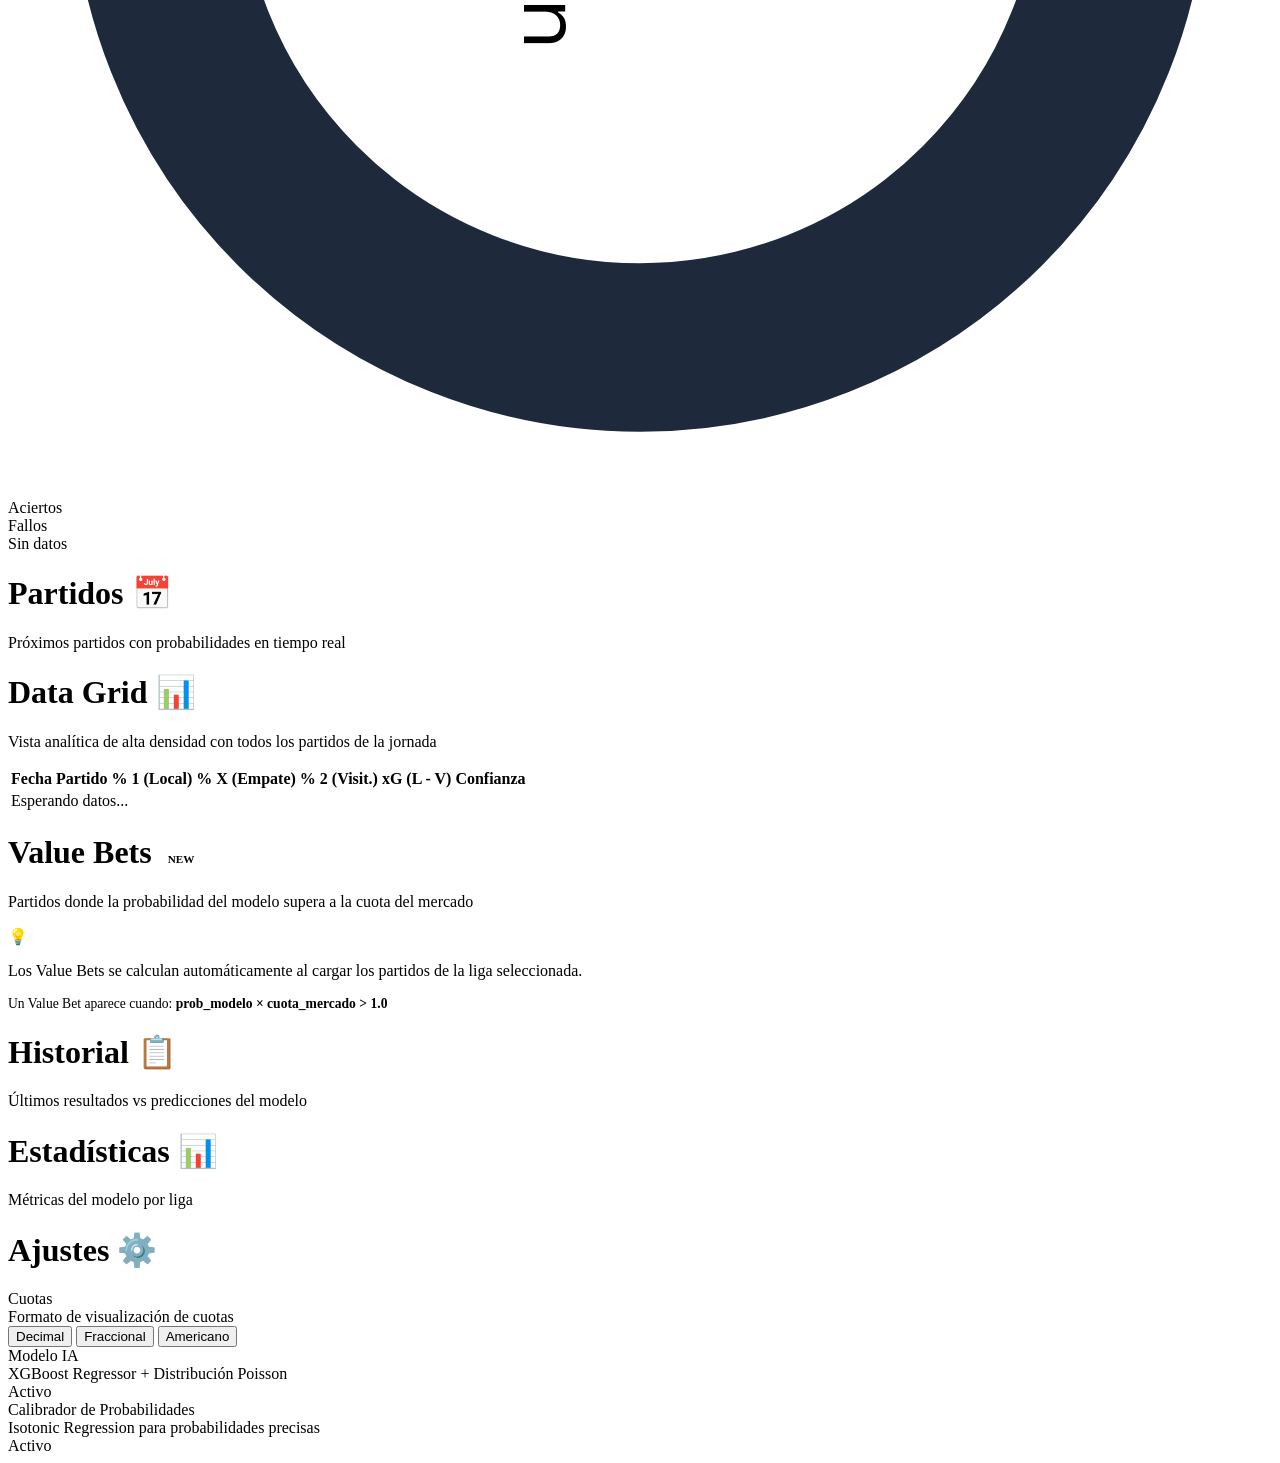
==== commit 8596f144: "fix(ui): Update Dashboard UI - Replaces outdated 'Platt Scaling' text with 'Isotonic Regression' in " ====
--- a/frontend/index.html
+++ b/frontend/index.html
@@ -414,7 +414,7 @@
                 <div class="settings-row">
                     <div>
                         <div class="settings-label">Calibrador de Probabilidades</div>
-                        <div class="settings-sub">Platt Scaling para probabilidades más precisas</div>
+                        <div class="settings-sub">Isotonic Regression para probabilidades precisas</div>
                     </div>
                     <span class="badge-active">Activo</span>
                 </div>
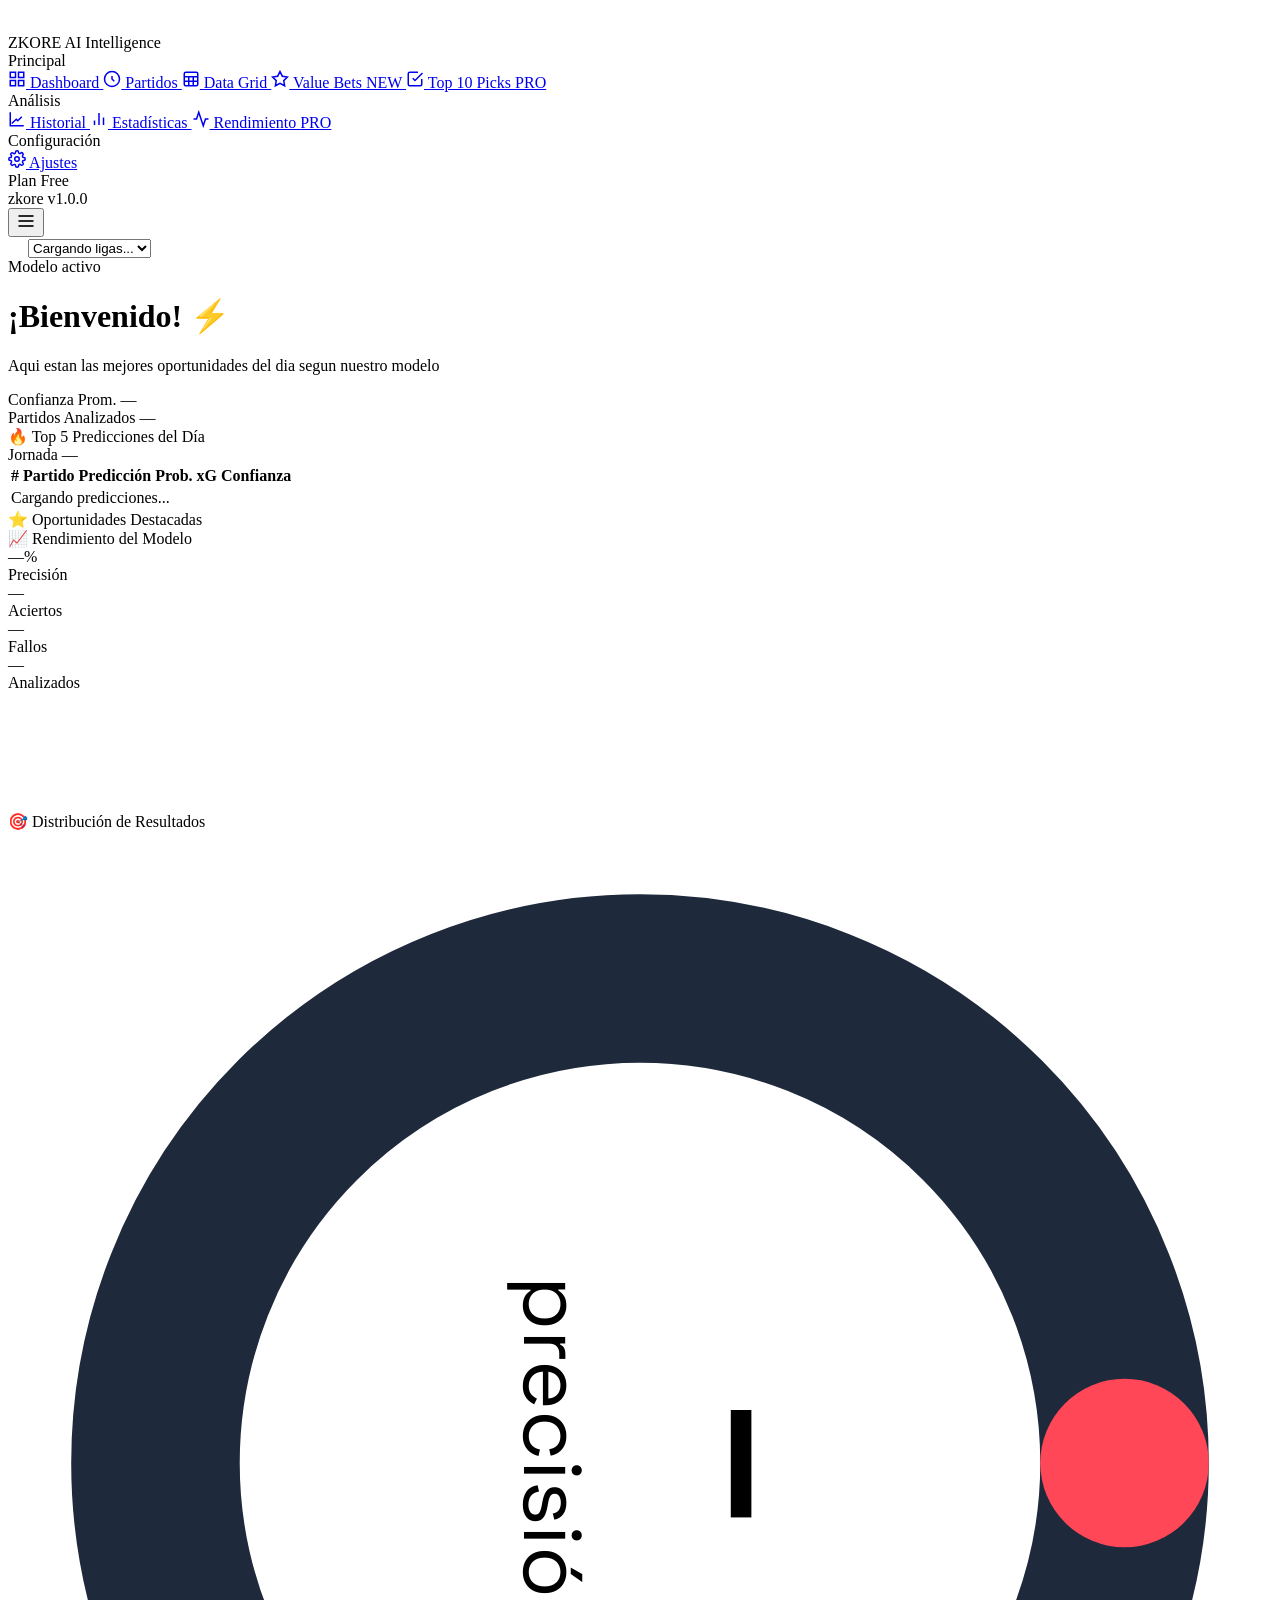
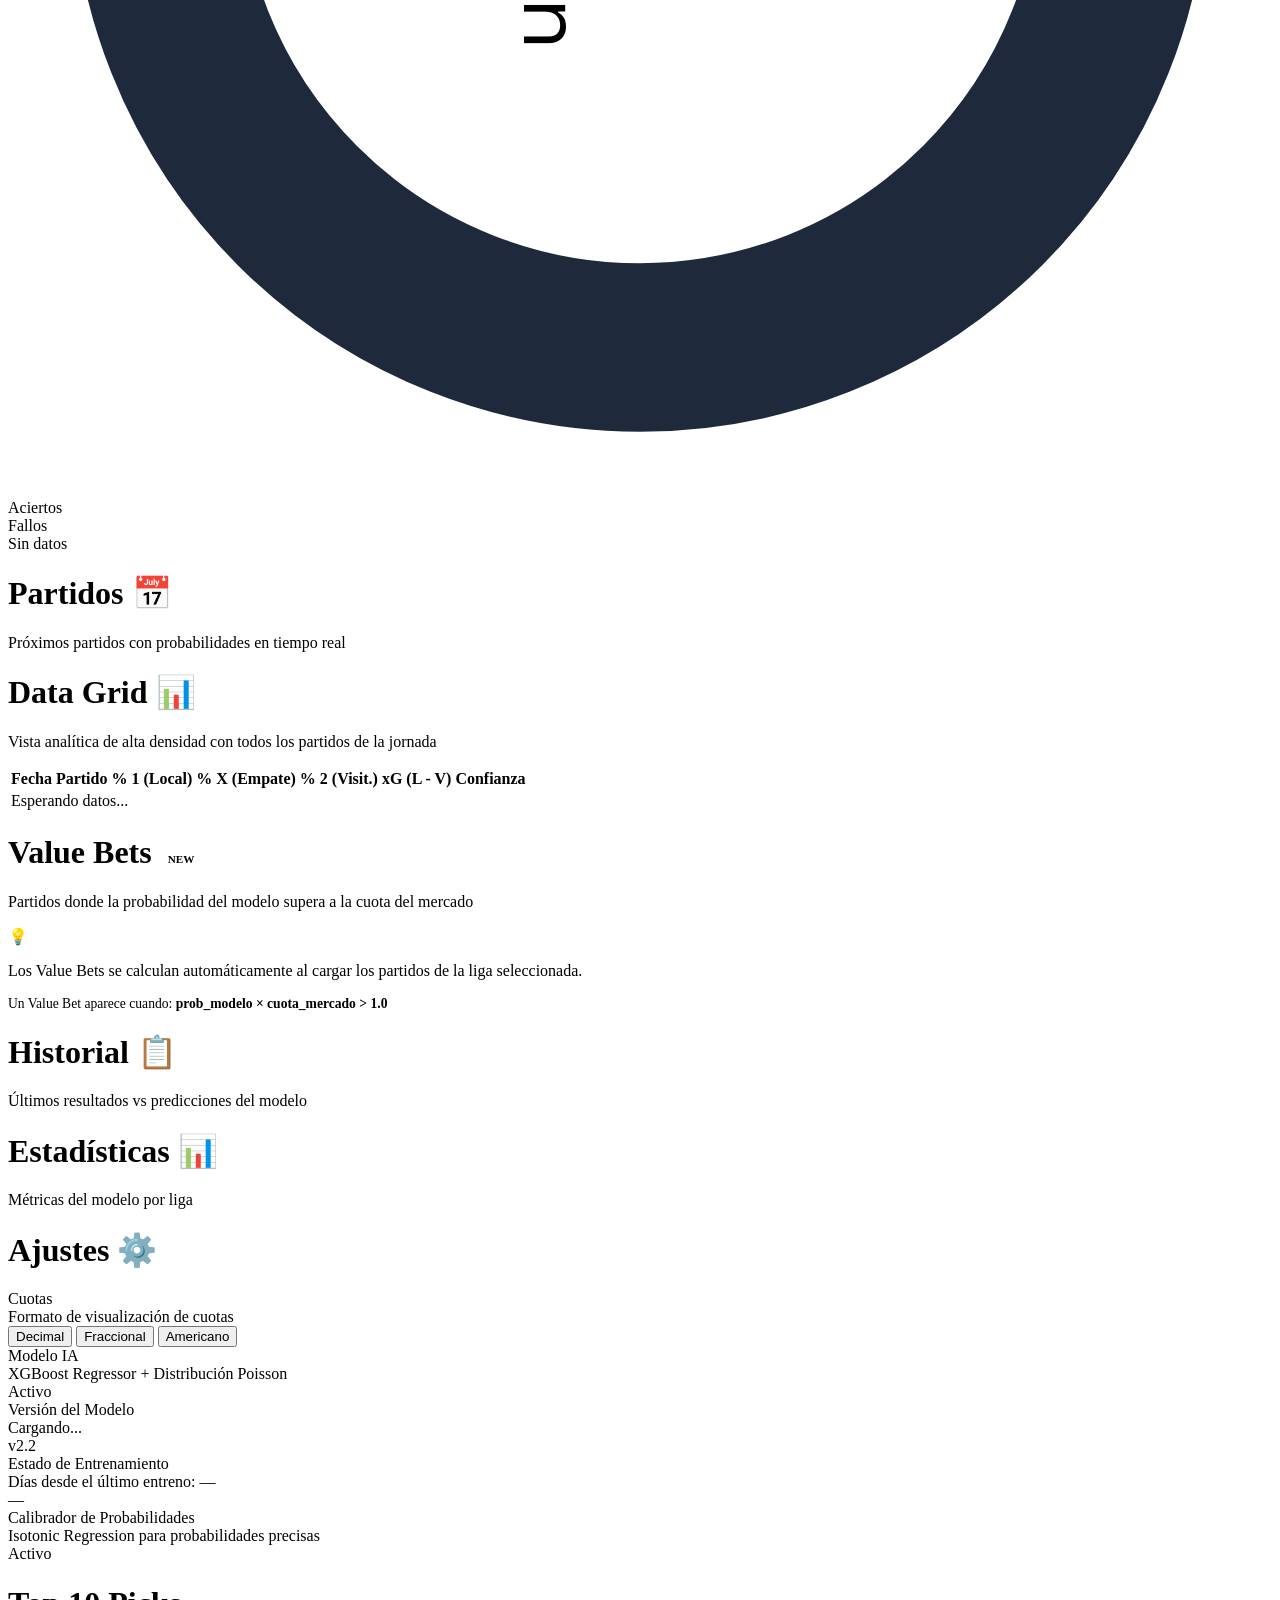
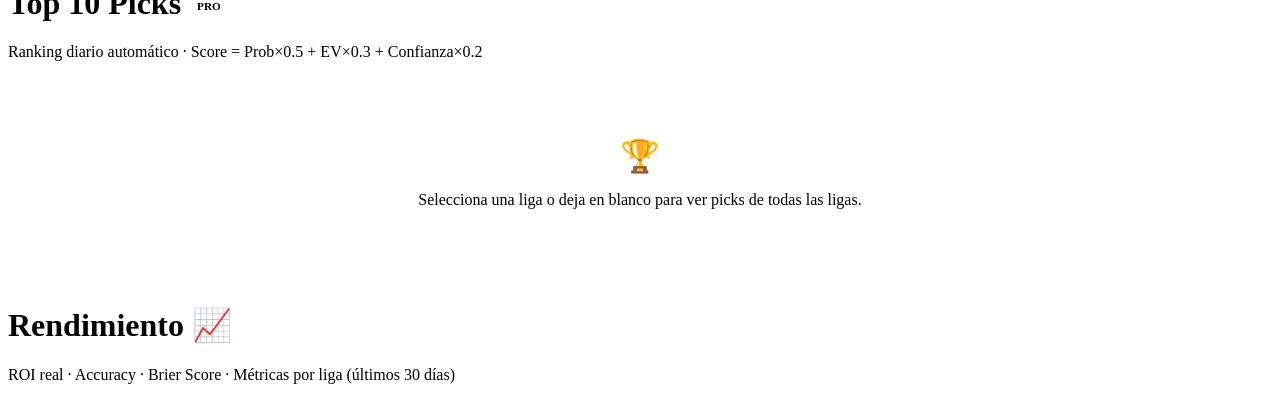
==== commit 519cbc60: "feat: implement Zkore Pro Mode (Autonomous AI Engine) - Includes Model Registry, Top Picks Scoring, " ====
--- a/frontend/index.html
+++ b/frontend/index.html
@@ -68,6 +68,13 @@
                 Value Bets
                 <span class="nav-badge">NEW</span>
             </a>
+            <a href="#" class="nav-item" data-view="toppicks" onclick="switchView('toppicks', this)">
+                <svg width="18" height="18" viewBox="0 0 24 24" fill="none" stroke="currentColor" stroke-width="2">
+                    <path d="M9 11l3 3L22 4"/><path d="M21 12v7a2 2 0 0 1-2 2H5a2 2 0 0 1-2-2V5a2 2 0 0 1 2-2h11"/>
+                </svg>
+                Top 10 Picks
+                <span class="nav-badge" style="background:var(--blue-dim);color:var(--blue)">PRO</span>
+            </a>
 
             <div class="nav-section-label">Análisis</div>
             <a href="#" class="nav-item" data-view="historial" onclick="switchView('historial', this)">
@@ -84,6 +91,13 @@
                     <line x1="6" y1="20" x2="6" y2="14" />
                 </svg>
                 Estadísticas
+            </a>
+            <a href="#" class="nav-item" data-view="performance" onclick="switchView('performance', this)">
+                <svg width="18" height="18" viewBox="0 0 24 24" fill="none" stroke="currentColor" stroke-width="2">
+                    <polyline points="22 12 18 12 15 21 9 3 6 12 2 12"/>
+                </svg>
+                Rendimiento
+                <span class="nav-badge" style="background:var(--blue-dim);color:var(--blue)">PRO</span>
             </a>
 
             <div class="nav-section-label">Configuración</div>
@@ -407,9 +421,23 @@
                 <div class="settings-row">
                     <div>
                         <div class="settings-label">Modelo IA</div>
-                        <div class="settings-sub">XGBoost Regressor + Distribución Poisson</div>
+                        <div class="settings-sub" id="settingsModelType">XGBoost Regressor + Distribución Poisson</div>
                     </div>
                     <span class="badge-active">Activo</span>
+                </div>
+                <div class="settings-row">
+                    <div>
+                        <div class="settings-label">Versión del Modelo</div>
+                        <div class="settings-sub" id="settingsModelVersion">Cargando...</div>
+                    </div>
+                    <span class="badge-active" style="background:var(--blue-dim);color:var(--blue)">v2.2</span>
+                </div>
+                <div class="settings-row">
+                    <div>
+                        <div class="settings-label">Estado de Entrenamiento</div>
+                        <div class="settings-sub" id="settingsModelAge">Días desde el último entreno: —</div>
+                    </div>
+                    <span id="settingsModelStatus" class="badge-active">—</span>
                 </div>
                 <div class="settings-row">
                     <div>
@@ -419,6 +447,33 @@
                     <span class="badge-active">Activo</span>
                 </div>
             </div>
+        </div>
+
+        <!-- ─── VIEW: TOP 10 PICKS ─── -->
+        <div class="view" id="view-toppicks">
+            <div class="page-header">
+                <div>
+                    <h1 class="page-title">Top 10 Picks <span class="nav-badge" style="font-size:0.7rem;padding:3px 8px;vertical-align:middle">PRO</span></h1>
+                    <p class="page-sub">Ranking diario automático · Score = Prob×0.5 + EV×0.3 + Confianza×0.2</p>
+                </div>
+            </div>
+            <div id="topPicksContent">
+                <div style="text-align:center;padding:60px 20px;color:var(--text-muted)">
+                    <div style="font-size:2rem;margin-bottom:12px">🏆</div>
+                    <p>Selecciona una liga o deja en blanco para ver picks de todas las ligas.</p>
+                </div>
+            </div>
+        </div>
+
+        <!-- ─── VIEW: PERFORMANCE ─── -->
+        <div class="view" id="view-performance">
+            <div class="page-header">
+                <div>
+                    <h1 class="page-title">Rendimiento <span class="page-title-accent">📈</span></h1>
+                    <p class="page-sub">ROI real · Accuracy · Brier Score · Métricas por liga (últimos 30 días)</p>
+                </div>
+            </div>
+            <div id="performanceContent"></div>
         </div>
 
     </main>
@@ -434,7 +489,7 @@
     <!-- Toast -->
     <div id="toastContainer" class="toast-container"></div>
 
-    <script src="/static/app.js"></script>
+    <script src="/static/app.js?v=1.0.2"></script>
 </body>
 
 </html>
